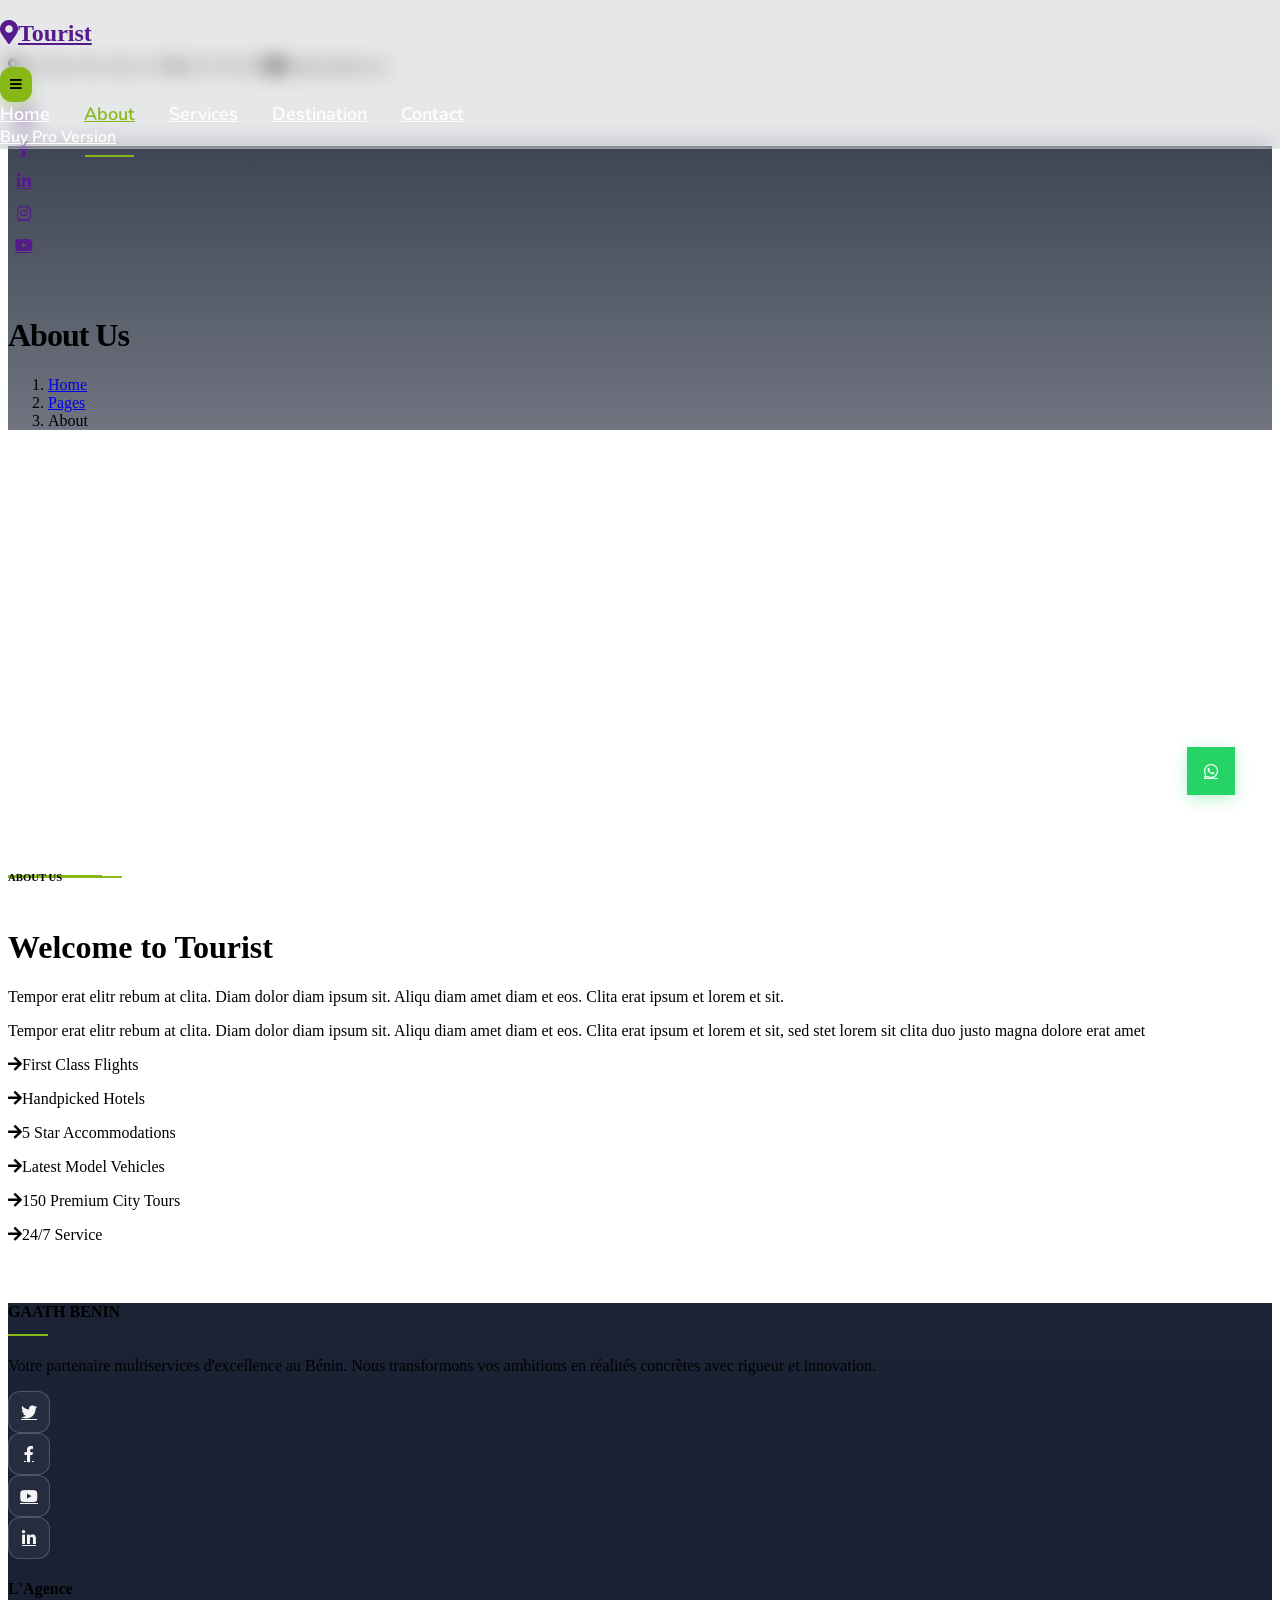
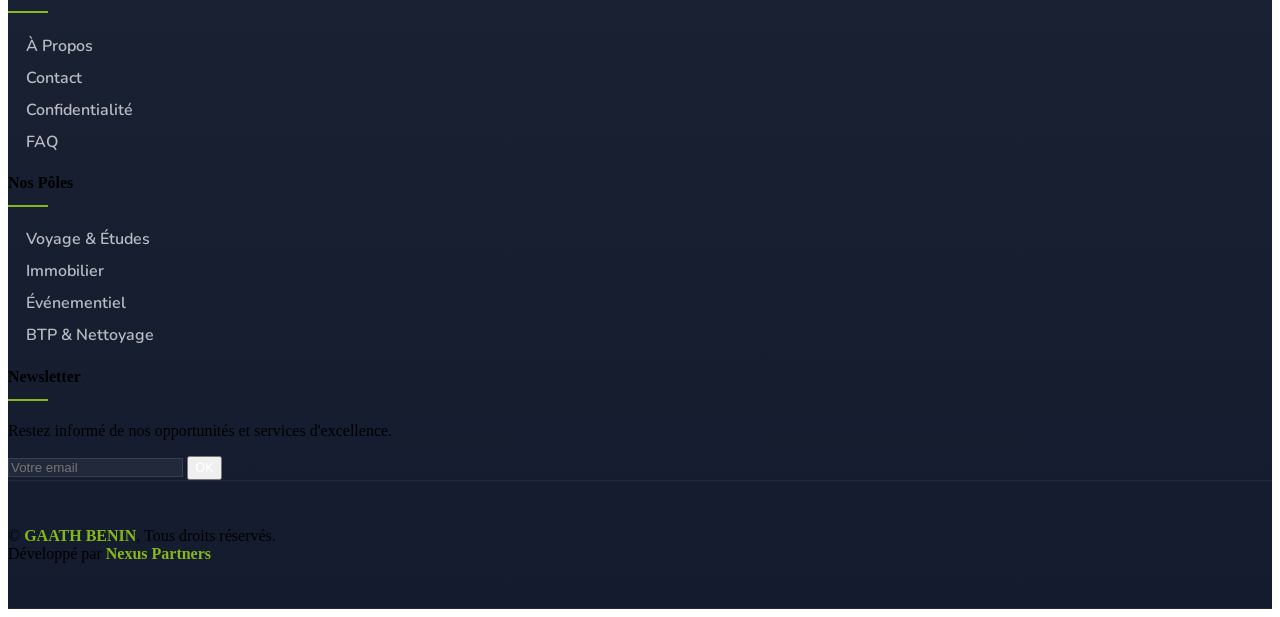
==== about.html @ 589c18da "commit-local-1" ====
<!--
 * @author @hopsyder
 * @organization Nexus Partners
 * @description À Propos de GAATH Benin
 * @created 2026-02-28
 * @updated 2026-02-28
 * 🌐 ceo.nexuspartners.xyz
 * 📧 daoudaabassichristian@gmail.com
-->
<!DOCTYPE html>
<html lang="fr">

<head>
    <meta charset="utf-8">
    <title>Tourist - Travel Agency HTML Template</title>
    <meta content="width=device-width, initial-scale=1.0" name="viewport">
    <meta content="" name="keywords">
    <meta content="" name="description">

    <!-- Favicon -->
    <link href="img/favicon.ico" rel="icon">

    <!-- Google Web Fonts -->
    <link rel="preconnect" href="https://fonts.googleapis.com">
    <link rel="preconnect" href="https://fonts.gstatic.com" crossorigin>
    <link
        href="https://fonts.googleapis.com/css2?family=Heebo:wght@400;500;600&family=Nunito:wght@600;700;800&display=swap"
        rel="stylesheet">

    <!-- Icon Font Stylesheet -->
    <link href="https://cdnjs.cloudflare.com/ajax/libs/font-awesome/5.10.0/css/all.min.css" rel="stylesheet">
    <link href="https://cdn.jsdelivr.net/npm/bootstrap-icons@1.4.1/font/bootstrap-icons.css" rel="stylesheet">

    <!-- Libraries Stylesheet -->
    <link href="lib/animate/animate.min.css" rel="stylesheet">

    <!-- Customized Bootstrap Stylesheet -->
    <link href="css/bootstrap.min.css" rel="stylesheet">

    <!-- Template Stylesheet -->
    <link href="css/style.css" rel="stylesheet">
</head>

<body>
    <!-- Spinner Start -->
    <div id="spinner"
        class="show bg-white position-fixed translate-middle w-100 vh-100 top-50 start-50 d-flex align-items-center justify-content-center">
        <div class="spinner-border text-primary" style="width: 3rem; height: 3rem;" role="status">
            <span class="sr-only">Loading...</span>
        </div>
    </div>
    <!-- Spinner End -->


    <!-- Topbar Start -->
    <div class="container-fluid bg-dark px-5 d-none d-lg-block">
        <div class="row gx-0">
            <div class="col-lg-8 text-center text-lg-start mb-2 mb-lg-0">
                <div class="d-inline-flex align-items-center" style="height: 45px;">
                    <small class="me-3 text-light"><i class="fa fa-map-marker-alt me-2"></i>123 Street, New York,
                        USA</small>
                    <small class="me-3 text-light"><i class="fa fa-phone-alt me-2"></i>+012 345 6789</small>
                    <small class="text-light"><i class="fa fa-envelope-open me-2"></i>info@example.com</small>
                </div>
            </div>
            <div class="col-lg-4 text-center text-lg-end">
                <div class="d-inline-flex align-items-center" style="height: 45px;">
                    <a class="btn btn-sm btn-outline-light btn-sm-square rounded-circle me-2" href=""><i
                            class="fab fa-twitter fw-normal"></i></a>
                    <a class="btn btn-sm btn-outline-light btn-sm-square rounded-circle me-2" href=""><i
                            class="fab fa-facebook-f fw-normal"></i></a>
                    <a class="btn btn-sm btn-outline-light btn-sm-square rounded-circle me-2" href=""><i
                            class="fab fa-linkedin-in fw-normal"></i></a>
                    <a class="btn btn-sm btn-outline-light btn-sm-square rounded-circle me-2" href=""><i
                            class="fab fa-instagram fw-normal"></i></a>
                    <a class="btn btn-sm btn-outline-light btn-sm-square rounded-circle" href=""><i
                            class="fab fa-youtube fw-normal"></i></a>
                </div>
            </div>
        </div>
    </div>
    <!-- Topbar End -->


    <!-- Navbar & Hero Start -->
    <div class="container-fluid position-relative p-0">
        <nav class="navbar navbar-expand-lg navbar-light px-4 px-lg-5 py-3 py-lg-0">
            <a href="" class="navbar-brand p-0">
                <h1 class="text-primary m-0"><i class="fa fa-map-marker-alt me-3"></i>Tourist</h1>
                <!-- <img src="img/logo.png" alt="Logo"> -->
            </a>
            <button class="navbar-toggler" type="button" data-bs-toggle="collapse" data-bs-target="#navbarCollapse">
                <span class="fa fa-bars"></span>
            </button>
            <div class="collapse navbar-collapse" id="navbarCollapse">
                <div class="navbar-nav ms-auto py-0">
                    <a href="index.html" class="nav-item nav-link">Home</a>
                    <a href="about.html" class="nav-item nav-link active">About</a>
                    <a href="service.html" class="nav-item nav-link">Services</a>
                    <a href="destination.html" class="nav-item nav-link">Destination</a>
                    <a href="contact.html" class="nav-item nav-link">Contact</a>
                </div>
                <a href="https://htmlcodex.com/downloading/?item=2111"
                    class="btn btn-primary rounded-pill py-2 px-4">Buy Pro Version</a>
            </div>
        </nav>

        <div class="container-fluid bg-primary py-5 mb-5 hero-header">
            <div class="container py-5">
                <div class="row justify-content-center py-5">
                    <div class="col-lg-10 pt-lg-5 mt-lg-5 text-center">
                        <h1 class="display-3 text-white animated slideInDown">About Us</h1>
                        <nav aria-label="breadcrumb">
                            <ol class="breadcrumb justify-content-center">
                                <li class="breadcrumb-item"><a href="#">Home</a></li>
                                <li class="breadcrumb-item"><a href="#">Pages</a></li>
                                <li class="breadcrumb-item text-white active" aria-current="page">About</li>
                            </ol>
                        </nav>
                    </div>
                </div>
            </div>
        </div>
    </div>
    <!-- Navbar & Hero End -->


    <!-- About Start -->
    <div class="container-fluid py-5">
        <div class="container">
            <div class="row g-5">
                <div class="col-lg-6 wow fadeInUp" data-wow-delay="0.1s" style="min-height: 400px;">
                    <div class="position-relative h-100">
                        <img class="img-fluid position-absolute w-100 h-100" src="img/about.jpg" alt=""
                            style="object-fit: cover;">
                    </div>
                </div>
                <div class="col-lg-6 wow fadeInUp" data-wow-delay="0.3s">
                    <h6 class="section-title bg-white text-start text-primary pe-3">About Us</h6>
                    <h1 class="mb-4">Welcome to <span class="text-primary">Tourist</span></h1>
                    <p class="mb-4">Tempor erat elitr rebum at clita. Diam dolor diam ipsum sit. Aliqu diam amet diam et
                        eos. Clita erat ipsum et lorem et sit.</p>
                    <p class="mb-4">Tempor erat elitr rebum at clita. Diam dolor diam ipsum sit. Aliqu diam amet diam et
                        eos. Clita erat ipsum et lorem et sit, sed stet lorem sit clita duo justo magna dolore erat amet
                    </p>
                    <div class="row gy-2 gx-4 mb-4">
                        <div class="col-sm-6">
                            <p class="mb-0"><i class="fa fa-arrow-right text-primary me-2"></i>First Class Flights</p>
                        </div>
                        <div class="col-sm-6">
                            <p class="mb-0"><i class="fa fa-arrow-right text-primary me-2"></i>Handpicked Hotels</p>
                        </div>
                        <div class="col-sm-6">
                            <p class="mb-0"><i class="fa fa-arrow-right text-primary me-2"></i>5 Star Accommodations</p>
                        </div>
                        <div class="col-sm-6">
                            <p class="mb-0"><i class="fa fa-arrow-right text-primary me-2"></i>Latest Model Vehicles</p>
                        </div>
                        <div class="col-sm-6">
                            <p class="mb-0"><i class="fa fa-arrow-right text-primary me-2"></i>150 Premium City Tours
                            </p>
                        </div>
                        <div class="col-sm-6">
                            <p class="mb-0"><i class="fa fa-arrow-right text-primary me-2"></i>24/7 Service</p>
                        </div>
                    </div>
                    <a class="btn btn-primary py-3 px-5 mt-2" href="">Read More</a>
                </div>
            </div>
        </div>
    </div>
    <!-- About End -->


    <!-- Footer Start -->
    <div class="container-fluid bg-dark text-light footer pt-5 mt-5 wow fadeIn" data-wow-delay="0.1s">
        <div class="container py-5">
            <div class="row g-5">
                <div class="col-lg-4 col-md-6">
                    <h4 class="text-white mb-4">GAATH BENIN</h4>
                    <p class="mb-4">Votre partenaire multiservices d'excellence au Bénin. Nous transformons vos
                        ambitions en réalités concrètes avec rigueur et innovation.</p>
                    <div class="d-flex pt-2">
                        <a class="btn btn-outline-light btn-social" href=""><i class="fab fa-twitter"></i></a>
                        <a class="btn btn-outline-light btn-social" href=""><i class="fab fa-facebook-f"></i></a>
                        <a class="btn btn-outline-light btn-social" href=""><i class="fab fa-youtube"></i></a>
                        <a class="btn btn-outline-light btn-social" href=""><i class="fab fa-linkedin-in"></i></a>
                    </div>
                </div>
                <div class="col-lg-2 col-md-6">
                    <h4 class="text-white mb-4">L'Agence</h4>
                    <a class="btn btn-link" href="about.html">À Propos</a>
                    <a class="btn btn-link" href="contact.html">Contact</a>
                    <a class="btn btn-link" href="">Confidentialité</a>
                    <a class="btn btn-link" href="">FAQ</a>
                </div>
                <div class="col-lg-2 col-md-6">
                    <h4 class="text-white mb-4">Nos Pôles</h4>
                    <a class="btn btn-link" href="voyage.html">Voyage & Études</a>
                    <a class="btn btn-link" href="immobilier.html">Immobilier</a>
                    <a class="btn btn-link" href="evenementiel.html">Événementiel</a>
                    <a class="btn btn-link" href="btp.html">BTP & Nettoyage</a>
                </div>
                <div class="col-lg-4 col-md-6">
                    <h4 class="text-white mb-4">Newsletter</h4>
                    <p>Restez informé de nos opportunités et services d'excellence.</p>
                    <div class="position-relative w-100 mt-3">
                        <input class="form-control border-0 rounded-pill w-100 py-3 ps-4 pe-5" type="text"
                            placeholder="Votre email">
                        <button type="button"
                            class="btn btn-primary rounded-pill position-absolute top-0 end-0 mt-1 me-1 py-2 px-4">OK</button>
                    </div>
                </div>
            </div>
        </div>
        <div class="container">
            <div class="copyright text-center py-4">
                <p class="mb-0">&copy; <a class="border-bottom" href="#">GAATH BENIN</a>, Tous droits réservés. <br>
                    Développé par <a class="border-bottom" href="https://nexuspartners.xyz">Nexus Partners</a></p>
            </div>
        </div>
    </div>
    <!-- Footer End -->


    <!-- Back to Top -->
    <a href="https://wa.me/22900000000" class="btn btn-lg btn-whatsapp-fixed btn-lg-square" target="_blank"><i
            class="fab fa-whatsapp"></i></a>
    <a href="#" class="btn btn-lg btn-primary btn-lg-square back-to-top"><i class="bi bi-arrow-up"></i></a>


    <!-- JavaScript Libraries -->
    <script src="https://code.jquery.com/jquery-3.4.1.min.js"></script>
    <script src="https://cdn.jsdelivr.net/npm/bootstrap@5.0.0/dist/js/bootstrap.bundle.min.js"></script>
    <script src="lib/wow/wow.min.js"></script>
    <script src="lib/easing/easing.min.js"></script>
    <script src="lib/waypoints/waypoints.min.js"></script>

    <!-- Template Javascript -->
    <script src="js/main.js"></script>
</body>

</html>
---- css/style.css ----
/********** Template CSS **********/
:root {
    --primary: #86B817;
    /* Gardé pour cohérence, mais utilisé avec finesse */
    --secondary: #FE8800;
    --light: #F5F5F5;
    --dark: #0F172A;
    /* Bleu nuit plus profond */
    --glass-bg: rgba(255, 255, 255, 0.1);
    --glass-border: rgba(255, 255, 255, 0.2);
    --accent: #E2E8F0;
}

.fw-medium {
    font-weight: 600 !important;
}

.fw-semi-bold {
    font-weight: 700 !important;
}

.back-to-top {
    position: fixed;
    display: none;
    right: 45px;
    bottom: 45px;
    z-index: 99;
    border-radius: 0 !important;
}

.btn-whatsapp-fixed {
    position: fixed;
    right: 45px;
    bottom: 105px;
    z-index: 99;
    background-color: #25D366;
    color: #FFFFFF;
    box-shadow: 0 4px 15px rgba(37, 211, 102, 0.3);
    border-radius: 0 !important;
}

.btn-whatsapp-fixed:hover {
    background-color: #128C7E;
    color: #FFFFFF;
}


/*** Spinner ***/
#spinner {
    opacity: 0;
    visibility: hidden;
    transition: opacity .5s ease-out, visibility 0s linear .5s;
    z-index: 99999;
}

#spinner.show {
    transition: opacity .5s ease-out, visibility 0s linear 0s;
    visibility: visible;
    opacity: 1;
}


/*** Button ***/
.btn {
    font-family: 'Nunito', sans-serif;
    font-weight: 600;
    transition: .5s;
}

.btn.btn-primary,
.btn.btn-secondary {
    color: #FFFFFF;
}

.btn-square {
    width: 38px;
    height: 38px;
}

.btn-sm-square {
    width: 32px;
    height: 32px;
}

.btn-lg-square {
    width: 48px;
    height: 48px;
}

.btn-square,
.btn-sm-square,
.btn-lg-square {
    padding: 0;
    display: flex;
    align-items: center;
    justify-content: center;
    font-weight: normal;
    border-radius: 0px;
}


/*** Navbar ***/
.navbar-light .navbar-nav .nav-link {
    font-family: 'Nunito', sans-serif;
    position: relative;
    margin-right: 25px;
    padding: 35px 0;
    color: #FFFFFF !important;
    font-size: 18px;
    font-weight: 600;
    outline: none;
    transition: .5s;
}

.sticky-top.navbar-light .navbar-nav .nav-link {
    padding: 20px 0;
    color: var(--dark) !important;
}

.navbar-light .navbar-nav .nav-link:hover,
.navbar-light .navbar-nav .nav-link.active {
    color: var(--primary) !important;
}

.navbar-light .navbar-brand img {
    max-height: 60px;
    transition: .5s;
}

.sticky-top.navbar-light .navbar-brand img {
    max-height: 45px;
}

.navbar-toggler {
    border: none;
    background: var(--primary) !important;
    padding: 10px;
    border-radius: 12px;
    box-shadow: 0 4px 15px rgba(134, 184, 23, 0.3);
}

.navbar-toggler:focus {
    box-shadow: 0 0 0 0.25rem rgba(134, 184, 23, 0.25);
}

@media (max-width: 991.98px) {
    .navbar-light {
        position: fixed;
        width: calc(100% - 30px);
        top: 15px;
        left: 15px;
        right: 15px;
        background: rgba(255, 255, 255, 0.9) !important;
        backdrop-filter: blur(15px);
        border-radius: 20px;
        box-shadow: 0 10px 30px rgba(0, 0, 0, 0.1);
        z-index: 1050;
        transition: all 0.3s ease;
        padding: 10px 20px !important;
    }

    .sticky-top.navbar-light {
        top: 10px;
        width: calc(100% - 20px);
        left: 10px;
    }

    .navbar-light .navbar-collapse {
        margin-top: 10px;
        border: none;
        padding: 10px;
        background: transparent;
    }

    .navbar-light .navbar-nav .nav-link,
    .sticky-top.navbar-light .navbar-nav .nav-link {
        padding: 12px 15px;
        margin-left: 0;
        color: var(--dark) !important;
        border-radius: 10px;
    }

    .navbar-light .navbar-nav .nav-link:hover,
    .navbar-light .navbar-nav .nav-link.active {
        background: rgba(134, 184, 23, 0.1);
    }

    .navbar-light .navbar-brand img {
        max-height: 40px;
    }

    .dropdown-menu.mega-menu {
        border: none;
        padding: 0;
        box-shadow: none;
        background: transparent;
    }

    .mega-menu-item {
        display: flex;
        align-items: center;
        padding: 10px;
        margin-bottom: 5px;
        background: rgba(0, 0, 0, 0.02);
        border-radius: 12px;
        text-decoration: none;
    }

    .mega-menu-icon {
        width: 35px;
        height: 35px;
        font-size: 14px;
        margin-right: 12px;
        background: var(--primary);
        color: white;
        border-radius: 8px;
        display: flex;
        align-items: center;
        justify-content: center;
    }

    .mega-menu-title {
        font-size: 14px;
        font-weight: 700;
        color: var(--dark);
    }
}

@media (min-width: 992px) {
    .navbar-light {
        position: absolute;
        width: 100%;
        top: 0;
        left: 0;
        border-bottom: 1px solid var(--glass-border);
        z-index: 999;
        backdrop-filter: blur(10px);
        background: rgba(15, 23, 42, 0.1);
    }

    .nav-item.dropdown {
        position: static;
    }

    .sticky-top.navbar-light {
        position: fixed;
        background: rgba(255, 255, 255, 0.95);
        backdrop-filter: blur(15px);
        box-shadow: 0 4px 30px rgba(0, 0, 0, 0.1);
    }

    .navbar-light .navbar-nav .nav-link {
        padding: 30px 0;
        margin-right: 30px;
        transition: all 0.3s ease;
    }

    /* Animation Dropdown Premium */
    .nav-item.dropdown:hover .dropdown-menu {
        display: block;
        opacity: 1;
        visibility: visible;
        transform: translateY(0);
    }

    .dropdown-menu.mega-menu {
        display: block;
        opacity: 0;
        visibility: hidden;
        transform: translate(-50%, 20px);
        transition: all 0.4s cubic-bezier(0.165, 0.84, 0.44, 1);
        border: 1px solid rgba(255, 255, 255, 0.2);
        border-radius: 20px;
        box-shadow: 0 15px 40px rgba(0, 0, 0, 0.15);
        padding: 20px;
        background: rgba(255, 255, 255, 0.98);
        backdrop-filter: blur(20px);
        width: 100%;
        max-width: 600px;
        left: 50% !important;
        display: grid;
        grid-template-columns: repeat(2, 1fr);
        gap: 10px;
        z-index: 1000;
    }

    .nav-item.dropdown:hover .mega-menu {
        opacity: 1;
        visibility: visible;
        transform: translate(-50%, 0);
    }

    .mega-menu-item {
        display: flex;
        align-items: center;
        padding: 15px;
        border-radius: 18px;
        transition: all 0.3s ease;
        text-decoration: none;
        border: 1px solid transparent;
    }

    .mega-menu-item:hover {
        background: rgba(134, 184, 23, 0.05);
        border-color: rgba(134, 184, 23, 0.1);
        transform: translateY(-3px);
    }

    .mega-menu-icon {
        width: 50px;
        height: 50px;
        display: flex;
        align-items: center;
        justify-content: center;
        background: var(--primary);
        color: white;
        border-radius: 14px;
        font-size: 20px;
        margin-right: 15px;
        flex-shrink: 0;
    }

    .mega-menu-title {
        font-weight: 700;
        color: var(--dark);
        font-size: 16px;
        margin-bottom: 2px;
    }

    .mega-menu-desc {
        font-size: 13px;
        color: #64748b;
        line-height: 1.4;
    }

    .navbar-light .navbar-nav .nav-link::before {
        position: absolute;
        content: "";
        width: 0;
        height: 2px;
        bottom: -1px;
        left: 50%;
        background: var(--primary);
        transition: .5s;
    }

    .navbar-light .navbar-nav .nav-link:hover::before,
    .navbar-light .navbar-nav .nav-link.active::before {
        width: calc(100% - 2px);
        left: 1px;
    }

    .navbar-light .navbar-nav .nav-link.nav-contact::before {
        display: none;
    }
}

/* Fix hauteurs minimales sur mobile */
@media (max-width: 991.98px) {
    .wow[style*="min-height: 400px"] {
        min-height: 250px !important;
        margin-bottom: 30px;
    }
}


/*** Hero Header ***/
.hero-header {
    background: linear-gradient(rgba(15, 23, 42, 0.8), rgba(15, 23, 42, 0.6)), url(../img/bg-hero.jpg);
    background-position: center center;
    background-repeat: no-repeat;
    background-size: cover;
    padding-top: 150px;
}

.hero-header h1 {
    font-weight: 800;
    letter-spacing: -1px;
}

@media (max-width: 768px) {
    .hero-header {
        padding-top: 100px;
        padding-bottom: 50px;
    }

    .hero-header h1 {
        font-size: 2.5rem;
    }

    .hero-header p {
        font-size: 1.1rem !important;
    }

    .hero-header .d-flex {
        flex-direction: column;
        gap: 15px !important;
    }

    .hero-header .btn {
        width: 100%;
    }
}

.hero-badge {
    background: rgba(255, 255, 255, 0.1);
    backdrop-filter: blur(5px);
    border: 1px solid rgba(255, 255, 255, 0.2);
    display: inline-block;
    padding: 8px 16px;
    border-radius: 50px;
    color: white;
    font-size: 14px;
    margin-bottom: 25px;
}

.breadcrumb-item+.breadcrumb-item::before {
    color: rgba(255, 255, 255, .5);
}


/*** Section Title ***/
.section-title {
    position: relative;
    display: inline-block;
    text-transform: uppercase;
}

.section-title::before {
    position: absolute;
    content: "";
    width: calc(100% + 80px);
    height: 2px;
    top: 4px;
    left: -40px;
    background: var(--primary);
    z-index: -1;
}

.section-title::after {
    position: absolute;
    content: "";
    width: calc(100% + 120px);
    height: 2px;
    bottom: 5px;
    left: -60px;
    background: var(--primary);
    z-index: -1;
}

@media (max-width: 576px) {
    .section-title::before {
        width: calc(100% + 40px);
        left: -20px;
    }

    .section-title::after {
        width: calc(100% + 60px);
        left: -30px;
    }

    .section-title.text-start::before,
    .section-title.text-start::after {
        left: 0;
    }
}

.section-title.text-start::before {
    width: calc(100% + 40px);
    left: 0;
}

.section-title.text-start::after {
    width: calc(100% + 60px);
    left: 0;
}


/*** Service ***/
.service-item {
    box-shadow: 0 0 45px rgba(0, 0, 0, .08);
    transition: .5s;
}

.service-item:hover {
    background: var(--primary);
}

.service-item * {
    transition: .5s;
}

.service-item:hover * {
    color: var(--light) !important;
}


/*** Destination ***/
.destination img {
    transition: .5s;
}

.destination a:hover img {
    transform: scale(1.1);
}

@media (max-width: 576px) {
    .destination .bg-white {
        font-size: 12px;
        padding: 4px 8px !important;
        margin: 10px !important;
    }
}


/*** Footer ***/
.footer {
    background: linear-gradient(rgba(15, 23, 42, 0.95), rgba(15, 23, 42, 0.98)), url(../img/footer-bg.jpg);
    background-size: cover;
    background-position: center;
}

.footer .btn.btn-social {
    margin-right: 10px;
    width: 40px;
    height: 40px;
    display: flex;
    align-items: center;
    justify-content: center;
    color: var(--light);
    border: 1px solid rgba(255, 255, 255, 0.2);
    border-radius: 12px;
    transition: all 0.3s ease;
    background: rgba(255, 255, 255, 0.05);
}

.footer .btn.btn-social:hover {
    color: white;
    background: var(--primary);
    border-color: var(--primary);
    transform: translateY(-3px);
    box-shadow: 0 5px 15px rgba(134, 184, 23, 0.3);
}

.footer .btn.btn-link {
    display: block;
    margin-bottom: 10px;
    padding: 0;
    text-align: left;
    color: rgba(255, 255, 255, 0.7);
    font-size: 16px;
    text-decoration: none;
    transition: all 0.3s ease;
}

.footer .btn.btn-link::before {
    content: "\f105";
    font-family: "Font Awesome 5 Free";
    font-weight: 900;
    margin-right: 10px;
    color: var(--primary);
    opacity: 0;
    transition: all 0.3s ease;
}

.footer .btn.btn-link:hover {
    color: white;
    padding-left: 10px;
}

.footer .btn.btn-link:hover::before {
    opacity: 1;
}

.footer h4 {
    position: relative;
    padding-bottom: 15px;
}

.footer h4::after {
    content: "";
    position: absolute;
    width: 40px;
    height: 2px;
    background: var(--primary);
    bottom: 0;
    left: 0;
}

.footer .copyright {
    padding: 30px 0;
    border-top: 1px solid rgba(255, 255, 255, 0.05) !important;
}

.footer .copyright a {
    color: var(--primary);
    text-decoration: none;
    font-weight: 600;
}

.footer .form-control {
    background: rgba(255, 255, 255, 0.05);
    border: 1px solid rgba(255, 255, 255, 0.1);
    color: white;
}

.footer .form-control:focus {
    background: rgba(255, 255, 255, 0.1);
    border-color: var(--primary);
    box-shadow: none;
}
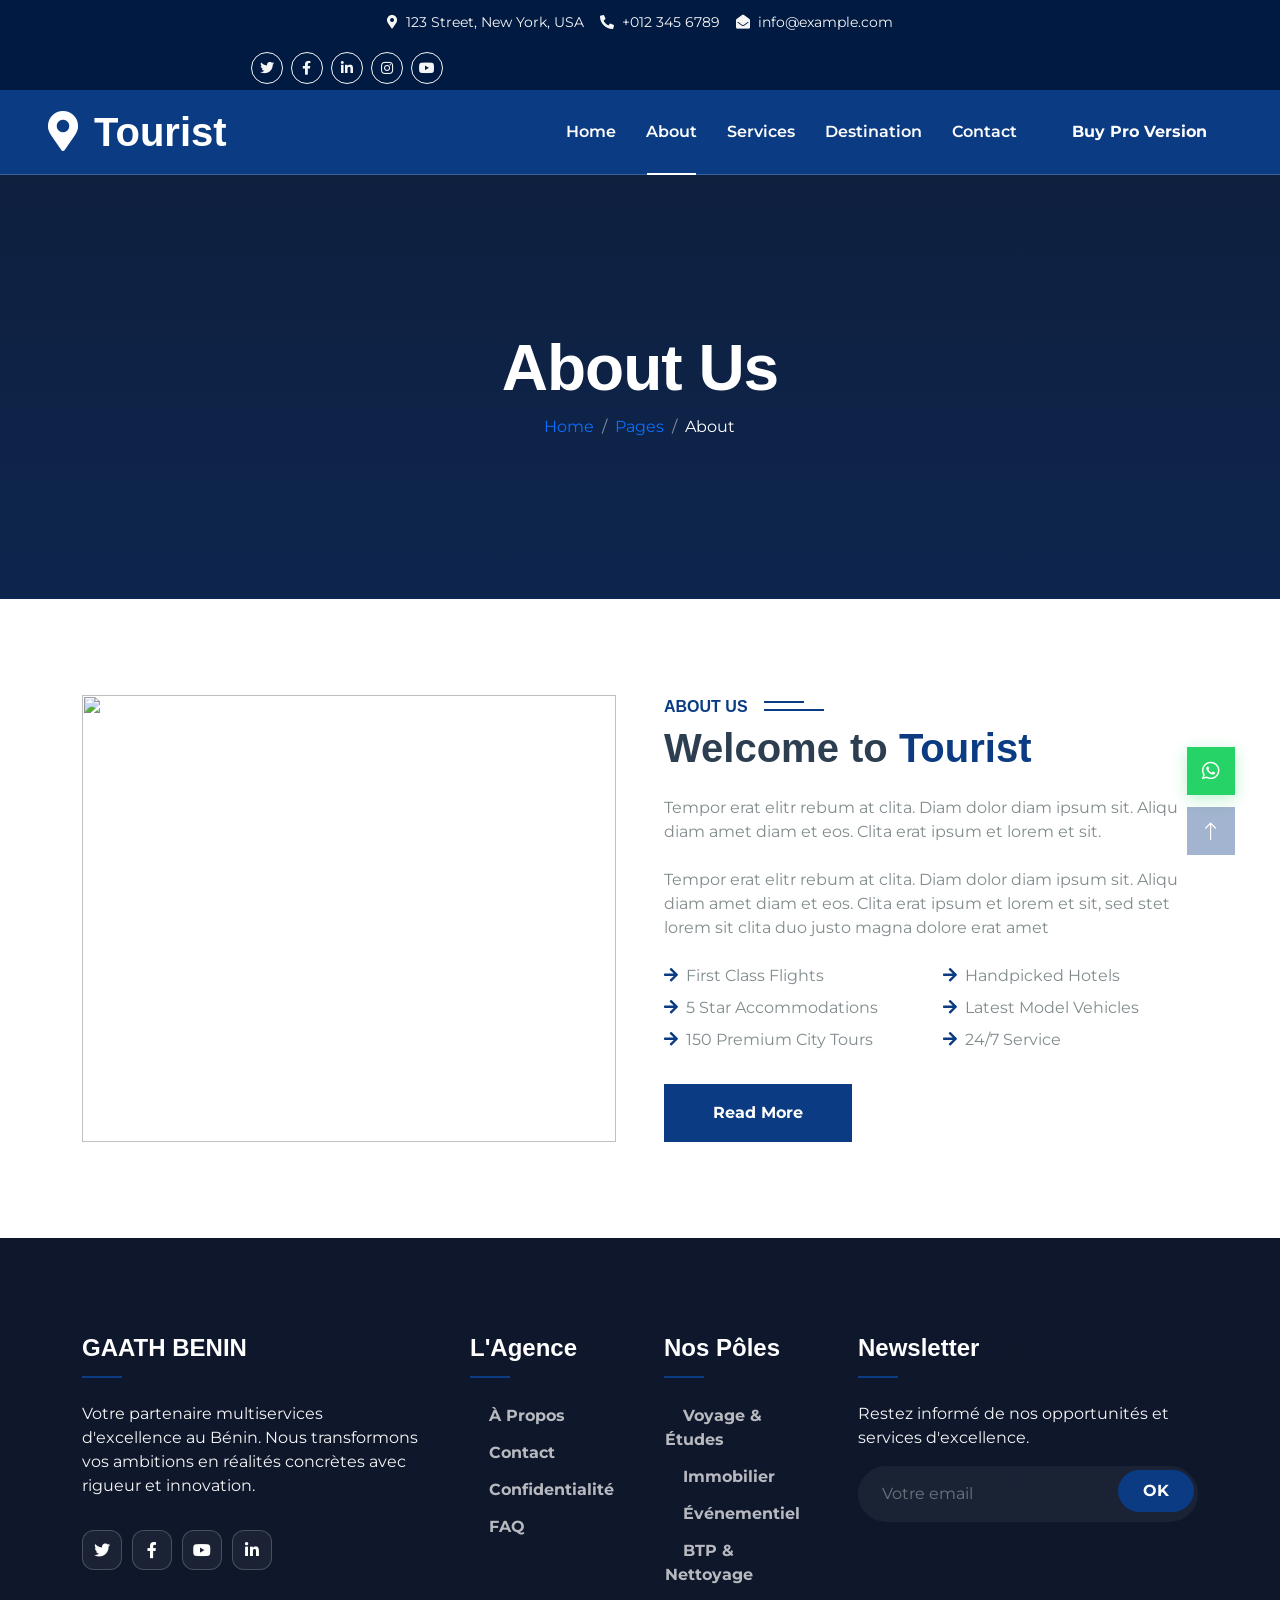
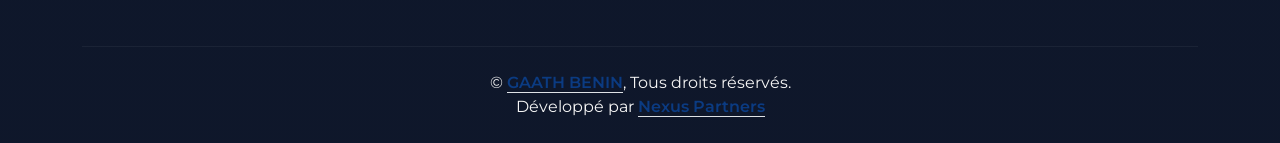
==== commit c21cbd4f: "commit-3" ====
--- a/about.html
+++ b/about.html
@@ -24,7 +24,7 @@
     <link rel="preconnect" href="https://fonts.googleapis.com">
     <link rel="preconnect" href="https://fonts.gstatic.com" crossorigin>
     <link
-        href="https://fonts.googleapis.com/css2?family=Heebo:wght@400;500;600&family=Nunito:wght@600;700;800&display=swap"
+        href="https://fonts.googleapis.com/css2?family=Montserrat:wght@400;500;600;700;800;900&display=swap"
         rel="stylesheet">
 
     <!-- Icon Font Stylesheet -->
@@ -55,7 +55,7 @@
     <!-- Topbar Start -->
     <div class="container-fluid bg-dark px-5 d-none d-lg-block">
         <div class="row gx-0">
-            <div class="col-lg-8 text-center text-lg-start mb-2 mb-lg-0">
+            <div class="col-lg-12 text-center mb-2 mb-lg-0">
                 <div class="d-inline-flex align-items-center" style="height: 45px;">
                     <small class="me-3 text-light"><i class="fa fa-map-marker-alt me-2"></i>123 Street, New York,
                         USA</small>
@@ -85,7 +85,7 @@
     <!-- Navbar & Hero Start -->
     <div class="container-fluid position-relative p-0">
         <nav class="navbar navbar-expand-lg navbar-light px-4 px-lg-5 py-3 py-lg-0">
-            <a href="" class="navbar-brand p-0">
+            <a href="" class="navbar-brand p-0 d-flex align-items-center">
                 <h1 class="text-primary m-0"><i class="fa fa-map-marker-alt me-3"></i>Tourist</h1>
                 <!-- <img src="img/logo.png" alt="Logo"> -->
             </a>
--- a/css/style.css
+++ b/css/style.css
@@ -1,14 +1,68 @@
-/********** Template CSS **********/
+/**
+ * @author @hopsyder
+ * @organization Nexus Partners
+ * @description Styles globaux GAATH Benin - Charte Graphique Corporate Blue
+ * @created 2026-02-28
+ * @updated 2026-03-06
+ * 🌐 ceo.nexuspartners.xyz
+ * 📧 daoudaabassichristian@gmail.com
+*/
 :root {
-    --primary: #86B817;
-    /* Gardé pour cohérence, mais utilisé avec finesse */
-    --secondary: #FE8800;
-    --light: #F5F5F5;
-    --dark: #0F172A;
-    /* Bleu nuit plus profond */
-    --glass-bg: rgba(255, 255, 255, 0.1);
+    --primary: #0B3B82;
+    /* Bleu Corporate GAATH */
+    --secondary: #ffffff;
+    --light: #FFFFFF;
+    --dark: #001A41;
+    /* Bleu nuit encore plus profond pour le contraste */
+    --glass-bg: rgba(11, 59, 130, 0.1);
     --glass-border: rgba(255, 255, 255, 0.2);
-    --accent: #E2E8F0;
+    --accent: #F8FAFC;
+}
+
+body {
+    font-family: 'Montserrat', sans-serif;
+}
+
+.font-brand {
+    font-family: 'Montserrat', sans-serif;
+    font-weight: 900;
+    text-transform: uppercase;
+    letter-spacing: 1px;
+}
+
+/* Surcharges Bootstrap pour la cohérence de la marque */
+.text-primary {
+    color: var(--primary) !important;
+}
+
+.bg-primary {
+    background-color: var(--primary) !important;
+}
+
+.btn-primary {
+    background-color: var(--primary);
+    border-color: var(--primary);
+}
+
+.btn-primary:hover {
+    background-color: #00265a;
+    /* Plus sombre pour le hover */
+    border-color: #00265a;
+}
+
+.btn-outline-primary {
+    color: var(--primary);
+    border-color: var(--primary);
+}
+
+.btn-outline-primary:hover {
+    background-color: var(--primary);
+    border-color: var(--primary);
+    color: #FFFFFF;
+}
+
+.bg-dark {
+    background-color: var(--dark) !important;
 }
 
 .fw-medium {
@@ -62,8 +116,8 @@
 
 /*** Button ***/
 .btn {
-    font-family: 'Nunito', sans-serif;
-    font-weight: 600;
+    font-family: 'Montserrat', sans-serif;
+    font-weight: 700;
     transition: .5s;
 }
 
@@ -101,12 +155,12 @@
 
 /*** Navbar ***/
 .navbar-light .navbar-nav .nav-link {
-    font-family: 'Nunito', sans-serif;
+    font-family: 'Montserrat', sans-serif;
     position: relative;
     margin-right: 25px;
     padding: 35px 0;
     color: #FFFFFF !important;
-    font-size: 18px;
+    font-size: 16px;
     font-weight: 600;
     outline: none;
     transition: .5s;
@@ -114,12 +168,16 @@
 
 .sticky-top.navbar-light .navbar-nav .nav-link {
     padding: 20px 0;
-    color: var(--dark) !important;
+    color: #FFFFFF !important;
 }
 
 .navbar-light .navbar-nav .nav-link:hover,
 .navbar-light .navbar-nav .nav-link.active {
-    color: var(--primary) !important;
+    color: var(--secondary) !important;
+}
+
+.navbar-light .navbar-brand h1 {
+    color: #FFFFFF !important;
 }
 
 .navbar-light .navbar-brand img {
@@ -133,10 +191,9 @@
 
 .navbar-toggler {
     border: none;
-    background: var(--primary) !important;
+    background: transparent !important;
     padding: 10px;
     border-radius: 12px;
-    box-shadow: 0 4px 15px rgba(134, 184, 23, 0.3);
 }
 
 .navbar-toggler:focus {
@@ -150,10 +207,10 @@
         top: 15px;
         left: 15px;
         right: 15px;
-        background: rgba(255, 255, 255, 0.9) !important;
+        background: var(--primary) !important;
         backdrop-filter: blur(15px);
         border-radius: 20px;
-        box-shadow: 0 10px 30px rgba(0, 0, 0, 0.1);
+        box-shadow: 0 10px 30px rgba(0, 0, 0, 0.3);
         z-index: 1050;
         transition: all 0.3s ease;
         padding: 10px 20px !important;
@@ -176,7 +233,7 @@
     .sticky-top.navbar-light .navbar-nav .nav-link {
         padding: 12px 15px;
         margin-left: 0;
-        color: var(--dark) !important;
+        color: #FFFFFF !important;
         border-radius: 10px;
     }
 
@@ -222,7 +279,7 @@
     .mega-menu-title {
         font-size: 14px;
         font-weight: 700;
-        color: var(--dark);
+        color: #FFFFFF;
     }
 }
 
@@ -235,7 +292,7 @@
         border-bottom: 1px solid var(--glass-border);
         z-index: 999;
         backdrop-filter: blur(10px);
-        background: rgba(15, 23, 42, 0.1);
+        background: var(--primary);
     }
 
     .nav-item.dropdown {
@@ -244,9 +301,8 @@
 
     .sticky-top.navbar-light {
         position: fixed;
-        background: rgba(255, 255, 255, 0.95);
-        backdrop-filter: blur(15px);
-        box-shadow: 0 4px 30px rgba(0, 0, 0, 0.1);
+        background: var(--primary);
+        box-shadow: 0 4px 30px rgba(0, 0, 0, 0.2);
     }
 
     .navbar-light .navbar-nav .nav-link {
@@ -322,7 +378,7 @@
 
     .mega-menu-title {
         font-weight: 700;
-        color: var(--dark);
+        color: var(--primary);
         font-size: 16px;
         margin-bottom: 2px;
     }
@@ -340,7 +396,7 @@
         height: 2px;
         bottom: -1px;
         left: 50%;
-        background: var(--primary);
+        background: #FFFFFF;
         transition: .5s;
     }
 
